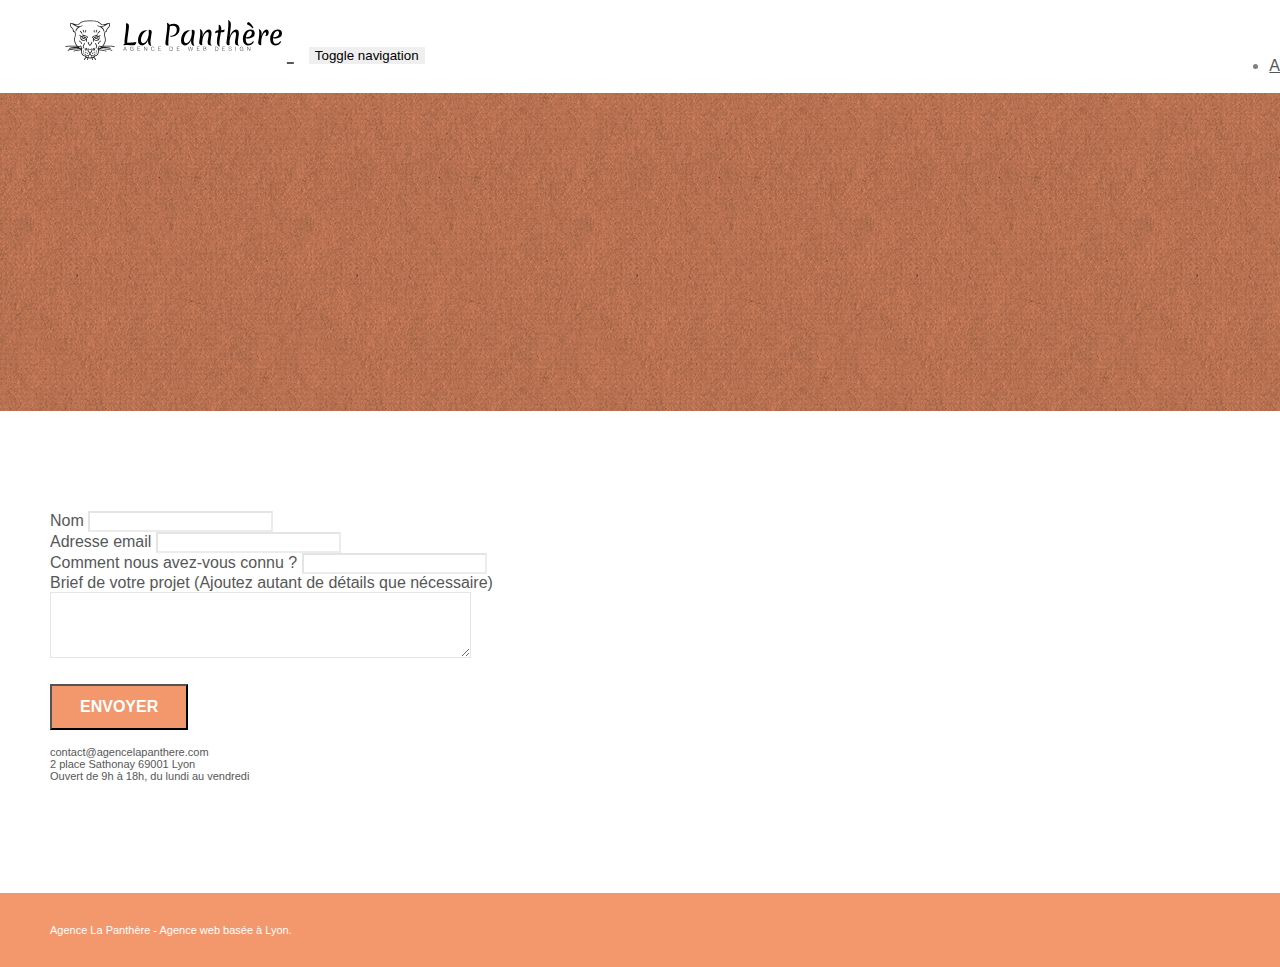
==== contact.html @ d0601a8a "modif" ====
<!doctype html>
<html lang="Default">
<head>
    <meta charset="utf-8">
    <meta name="keywords" content="">
    <meta name="description" content="">
    <meta name="viewport" content="width=device-width, initial-scale=1.0, viewport-fit=cover">
    <link rel="shortcut icon" type="image/png" href="favicon.jpg">
    
	<link rel="stylesheet" type="text/css" href="./css/bootstrap.min.css">
	<link rel="stylesheet" type="text/css" href="style.css">
	<link rel="stylesheet" type="text/css" href="./css/font-awesome.min.css">
	<link rel="stylesheet" type="text/css" href="./css/et-line.min.css">
	
    
	<script src="./js/jquery-2.1.0.min.js"></script>
	<script src="./js/bootstrap.min.js"></script>
	<script src="./js/blocs.min.js"></script>
	<script src="./js/jqBootstrapValidation.js"></script>
	<script src="./js/formHandler.js"></script>
    <title>page2</title>

    
<!-- Analytics -->
 
<!-- Analytics END -->
    
</head>
<body>
<!-- Principal conteneur -->
<div class="page-container">
    
<!-- bloc-0 -->
<div class="bloc bgc-white l-bloc " id="bloc-0">
	<div class="container bloc-sm">
		<nav class="navbar row">
			<div class="navbar-header">
				<a class="navbar-brand" href="index.html">
					<img src="img/agence-la-panthere-monochrome.svg" alt="Logo agence web La Panthère" height="40">
				</a>
				<button id="nav-toggle" type="button" class="ui-navbar-toggle navbar-toggle" data-toggle="collapse" data-target=".navbar-1">
					<span class="sr-only">Toggle navigation</span>
					<span class="icon-bar"></span>
					<span class="icon-bar"></span>
					<span class="icon-bar"></span>
				</button>
			</div>
			<div class="collapse navbar-collapse navbar-1 special-dropdown-nav">
				<ul class="site-navigation nav navbar-nav">
					<li>
						<a href="index.html">Accueil</a>
					</li>
					<li>
						<a href="contact.html">Contact</a>
					</li>
				</ul>
			</div>
		</nav>
	</div>
</div>
<!-- bloc-0 END -->

<!-- bloc-6 -->
<div class="bloc bg-dots-bg bg-repeat bgc-atomic-tangerine d-bloc bloc-bg-texture texture-paper" id="bloc-6">
	<div class="container bloc-lg">
		<div class="row">
			<div class="col-sm-12">
				<h1 class="text-center hero-bloc-text tc-white">
					Parlons web design !
				</h1>
				<p class="text-center mg-lg tc-white tight-width-whitespace">
					Nous sommes ravis que vous souhaitiez collaborer avec notre agence.<br>
					Parlez-nous de votre projet en complétant le formulaire ci-dessous.
				</p>
			</div>
		</div>
	</div>
</div>
<!-- bloc-6 END -->

<!-- bloc-7 -->
<div class="bloc bgc-white l-bloc" id="bloc-7">
	<div class="container bloc-lg">
		<div class="row">
			<div class="col-sm-6">
				<form id="form_1" novalidate success-msg="Your message has been sent." fail-msg="Sorry it seems that our mail server is not responding, Sorry for the inconvenience!">
					<div class="form-group">
						<label>
							Nom
						</label>
						<input id="name" class="form-control" required />
					</div>
					<div class="form-group">
						<label>
							Adresse email
						</label>
						<input id="email" class="form-control" type="email" required />
					</div>
					<div class="form-group">
						<label>
							Comment nous avez-vous connu ?
						</label>
						<input class="form-control" type="email" required id="input_504" />
					</div>
					<div class="form-group">
						<label>
							Brief de votre projet (Ajoutez autant de détails que nécessaire)<br>
						</label><textarea id="message" class="form-control" rows="4" cols="50" required></textarea>
					</div> 
					<button class="bloc-button btn btn-lg btn-block cta-hero btn-atomic-tangerine" type="submit">
						Envoyer
					</button>
				</form>
			</div>
			<div class="col-sm-6">
				<p>
					contact@agencelapanthere.com<br>2 place Sathonay 69001 Lyon<br>Ouvert de 9h à 18h, du lundi au vendredi<br>
				</p>
			</div>
		</div>
	</div>
</div>
<!-- bloc-7 END -->

<!-- ScrollToTop Button -->
<a class="bloc-button btn btn-d scrollToTop" onclick="scrollToTarget('1')"><span class="fa fa-chevron-up"></span></a>
<!-- ScrollToTop Button END-->


<!-- Footer - bloc-8 -->
<div class="bloc bgc-atomic-tangerine d-bloc" id="bloc-8">
	<div class="container bloc-sm">
		<div class="row">
			<div class="col-sm-12">
				<p class="text-center white">
					Agence La Panthère - Agence web basée à Lyon.<br>
				</p>
				<div class="row row-no-gutters social">
					<div class="col-sm-3">
						<div class="text-center">
							<a class="social" href="index.html"><span class="fa fa-twitter icon-md"></span></a>
						</div>
					</div>
					<div class="col-sm-3">
						<div class="text-center">
							<a class="social" href="index.html"><span class="fa fa-facebook icon-md"></span></a>
						</div>
					</div>
					<div class="col-sm-3">
						<div class="text-center">
							<a class="social" href="index.html"><span class="fa fa-dribbble icon-md"></span></a>
						</div>
					</div>
					<div class="col-sm-3">
						<div class="text-center">
							<a class="social" href="index.html"><span class="fa fa-instagram icon-md"></span></a>
						</div>
					</div>
				</div>
			</div>
		</div>
	</div>
</div>
<!-- Footer - bloc-8 END -->

</div>
<!-- Principal conteneur END -->
    

</body>
</html>
---- style.css ----
@import url('https://fonts.googleapis.com/css2?family=Roboto:wght@100;300&display=swap');

body {
    margin: 0;
    padding: 0;
    background: #FFF;
    overflow-x: hidden;
    -webkit-font-smoothing: antialiased;
    -moz-osx-font-smoothing: grayscale;
    font-family: 'Roboto, Helvetica' sans-serif;
}

a,
button {
    transition: all .3s ease-in-out;
    outline: none!important;
}

a:hover {
    text-decoration: none;
    cursor: pointer;
}

#page-loading-blocs-notifaction {
    position: fixed;
    top: 0;
    bottom: 0;
    width: 100%;
    z-index: 100000;
    background: #FFFFFF url("img/pageload-spinner.gif") no-repeat center center;
}

.bloc {
    width: 100%;
    clear: both;
    background: 50% 50% no-repeat;
    padding: 0 50px;
    -webkit-background-size: cover;
    -moz-background-size: cover;
    -o-background-size: cover;
    background-size: cover;
    position: relative;
}

.bloc .container {
    padding-left: 0;
    padding-right: 0;
}

.bloc-lg {
    padding: 100px 50px;
}

.bloc-md {
    padding: 50px;
}

.bloc-sm {
    padding: 20px 50px;
}

.bg-center,
.bg-l-edge,
.bg-r-edge,
.bg-t-edge,
.bg-b-edge,
.bg-tl-edge,
.bg-bl-edge,
.bg-tr-edge,
.bg-br-edge,
.bg-repeat {
    -webkit-background-size: auto!important;
    -moz-background-size: auto!important;
    -o-background-size: auto!important;
    background-size: auto!important;
}

.bg-repeat {
    background: repeat;
}

.bg-t-edge {
    background: top no-repeat;
}

.bloc-bg-texture::before {
    content: "";
    background-size: 2px 2px;
    position: absolute;
    top: 0;
    bottom: 0;
    left: 0;
    right: 0;
}

.texture-paper::before {
    background: url("img/texture-paper.png");
    background-size: 280px 280px;
}

.b-parallax {
    background-attachment: fixed;
}

.d-bloc {
    color: rgba(255, 255, 255, .7);
}

.d-bloc button:hover {
    color: rgba(255, 255, 255, .9);
}

.d-bloc .icon-round,
.d-bloc .icon-square,
.d-bloc .icon-rounded,
.d-bloc .icon-semi-rounded-a,
.d-bloc .icon-semi-rounded-b {
    border-color: rgba(255, 255, 255, .9);
}

.d-bloc .divider-h span {
    border-color: rgba(255, 255, 255, .2);
}

.d-bloc .a-btn,
.d-bloc .navbar a,
.d-bloc .navbar-brand,
.d-bloc a .icon-sm,
.d-bloc a .icon-md,
.d-bloc a .icon-lg,
.d-bloc a .icon-xl,
.d-bloc h1 a,
.d-bloc h2 a,
.d-bloc h3 a,
.d-bloc h4 a,
.d-bloc h5 a,
.d-bloc h6 a,
.d-bloc p a {
    color: rgba(255, 255, 255, .6);
}

.d-bloc .a-btn:hover,
.d-bloc .navbar a:hover,
.d-bloc .navbar-brand:hover,
.d-bloc a:hover .icon-sm,
.d-bloc a:hover .icon-md,
.d-bloc a:hover .icon-lg,
.d-bloc a:hover .icon-xl,
.d-bloc h1 a:hover,
.d-bloc h2 a:hover,
.d-bloc h3 a:hover,
.d-bloc h4 a:hover,
.d-bloc h5 a:hover,
.d-bloc h6 a:hover,
.d-bloc p a:hover {
    color: rgba(255, 255, 255, 1);
}

.d-bloc .navbar-toggle .icon-bar {
    background: rgba(255, 255, 255, 1);
}

.d-bloc .btn-wire,
.d-bloc .btn-wire:hover {
    color: rgba(255, 255, 255, 1);
    border-color: rgba(255, 255, 255, 1);
}

.d-bloc .panel {
    color: rgba(0, 0, 0, .5);
}

.d-bloc .panel button:hover {
    color: rgba(0, 0, 0, .7);
}

.d-bloc .panel icon {
    border-color: rgba(0, 0, 0, .7);
}

.d-bloc .panel .divider-h span {
    border-color: rgba(0, 0, 0, .1);
}

.d-bloc .panel .a-btn {
    color: rgba(0, 0, 0, .6);
}

.d-bloc .panel .a-btn:hover {
    color: rgba(0, 0, 0, 1);
}

.d-bloc .panel .btn-wire,
.d-bloc .panel .btn-wire:hover {
    color: rgba(0, 0, 0, .7);
    border-color: rgba(0, 0, 0, .3);
}

.d-bloc .panel,
.l-bloc {
    color: rgba(0, 0, 0, .5);
}

.d-bloc .panel button:hover,
.l-bloc button:hover {
    color: rgba(0, 0, 0, .7);
}

.l-bloc .icon-round,
.l-bloc .icon-square,
.l-bloc .icon-rounded,
.l-bloc .icon-semi-rounded-a,
.l-bloc .icon-semi-rounded-b {
    border-color: rgba(0, 0, 0, .7);
}

.d-bloc .panel .divider-h span,
.l-bloc .divider-h span {
    border-color: rgba(0, 0, 0, .1);
}

.d-bloc .panel .a-btn,
.l-bloc .a-btn,
.l-bloc .navbar a,
.l-bloc .navbar-brand,
.l-bloc a .icon-sm,
.l-bloc a .icon-md,
.l-bloc a .icon-lg,
.l-bloc a .icon-xl,
.l-bloc h1 a,
.l-bloc h2 a,
.l-bloc h3 a,
.l-bloc h4 a,
.l-bloc h5 a,
.l-bloc h6 a,
.l-bloc p a {
    color: rgba(0, 0, 0, .6);
}

.d-bloc .panel .a-btn:hover,
.l-bloc .a-btn:hover,
.l-bloc .navbar a:hover,
.l-bloc .navbar-brand:hover,
.l-bloc a:hover .icon-sm,
.l-bloc a:hover .icon-md,
.l-bloc a:hover .icon-lg,
.l-bloc a:hover .icon-xl,
.l-bloc h1 a:hover,
.l-bloc h2 a:hover,
.l-bloc h3 a:hover,
.l-bloc h4 a:hover,
.l-bloc h5 a:hover,
.l-bloc h6 a:hover,
.l-bloc p a:hover {
    color: rgba(0, 0, 0, 1);
}

.l-bloc .navbar-toggle .icon-bar {
    color: rgba(0, 0, 0, .6);
}

.d-bloc .panel .btn-wire,
.d-bloc .panel .btn-wire:hover,
.l-bloc .btn-wire,
.l-bloc .btn-wire:hover {
    color: rgba(0, 0, 0, .7);
    border-color: rgba(0, 0, 0, .3);
}

.voffset {
    margin-top: 30px;
}

.voffset-lg {
    margin-top: 80px;
}

.row-no-gutters {
    margin-right: 0;
    margin-left: 0;
}

.row.row-no-gutters > [class^="col-"],
.row.row-no-gutters > [class*=" col-"] {
    padding-right: 0;
    padding-left: 0;
}

#bloc-1-hero h1 {
    font-size: 32px;
}

.navbar {
    margin-bottom: 0;
    z-index: 1;
}

.navbar-brand {
    height: auto;
    padding: 3px 15px;
    font-size: 25px;
    font-weight: normal;
    font-weight: 600;
    line-height: 44px;
}

.navbar-brand img {
    max-height: 200px;
    margin: 0 5px 0 0;
    display: inline;
}

.navbar-brand img[src$=svg] {
    min-width: 100px;
}

.nav-center .navbar-brand img {
    margin: 0;
}

.navbar .nav {
    padding-top: 2px;
    margin-right: -16px;
    float: right;
    z-index: 1;
}

.nav > li {
    float: left;
    margin-top: 4px;
    font-size: 16px;
}

.navbar-nav .open .dropdown-menu > li > a {
    text-align: inherit;
}

.nav > li a:hover,
.nav > li a:focus {
    background: transparent;
}

.navbar-toggle {
    margin: 10px 10px 0 0;
    border: 0px;
}

.navbar-toggle:hover {
    background: transparent!important;
}

.navbar-toggle .icon-bar {
    background-color: rgba(0, 0, 0, .5);
    width: 26px;
}

.nav-invert .navbar .nav {
    float: left;
}

.nav-invert .navbar-header,
.nav-invert .navbar-brand {
    float: right;
    position: relative;
    z-index: 2;
}

@media (min-width: 768px) {
    .site-navigation {
        position: absolute;
        top: 50%;
        right: 20px;
        transform: translate(0, -50%);
        -webkit-transform: translateY(-50%);
    }
    .nav > li .dropdown-menu a,
    .nav > li .dropdown-menu a:hover {
        color: #484848;
    }
    .nav-invert .site-navigation {
        left: 0;
        right: 0;
    }
    .nav-center {
        text-align: center;
    }
    .nav-center .navbar-header {
        width: 100%;
    }
    .nav-center .navbar-header,
    .nav-center .navbar-brand,
    .nav-center .nav > li {
        float: none;
        display: inline-block;
    }
    .nav-center .site-navigation {
        position: relative;
        width: 100%;
        right: 0;
        margin-right: 0px;
        margin-top: 20px;
    }
    .nav-center.mini-nav .navbar-toggle {
        float: none;
        margin: 10px auto 0;
    }
}

.nav > li > .dropdown a {
    background: none!important;
    display: block;
    padding: 14px 15px;
}

nav .caret {
    margin: 0 5px;
}

.dropdown-menu .dropdown-menu {
    top: -8px;
    left: 100%;
}

.dropdown-menu .dropmenu-flow-right {
    top: 100%;
    left: 0;
    margin-left: -1px;
    border-top-left-radius: 0;
    border-top-right-radius: 0;
}

.dropdown-menu .dropdown span {
    border: 4px solid black;
    border-top-color: transparent;
    border-right-color: transparent;
    border-bottom-color: transparent;
    margin: 6px -5px 0 0!important;
    float: right;
}

.mg-md {
    margin-top: 10px;
    margin-bottom: 20px;
}

.mg-lg {
    margin-top: 10px;
    margin-bottom: 40px;
}

.btn {
    margin: 0 5px 5px 0;
}

.btn.pull-right {
    margin: 0 0 5px 5px;
}

.btn-d,
.btn-d:hover,
.btn-d:focus {
    color: #FFF;
    background: rgba(0, 0, 0, .3);
}

button {
    outline: none!important;
}

.btn-rd {
    border-radius: 40px;
}

.btn-clean {
    border: 1px solid rgba(0, 0, 0, .08);
    border-bottom-color: rgba(0, 0, 0, .1);
    text-shadow: 0 1px 0 rgba(0, 0, 1, .1);
    box-shadow: 0 1px 3px rgba(0, 0, 1, .25), inset 0 1px 0 0 rgba(255, 255, 255, .15);
}

.icon-md {
    font-size: 30px!important;
}

.icon-lg {
    font-size: 60px!important;
}

.sm-shadow {
    text-shadow: 0 1px 2px rgba(0, 0, 0, .3);
}

.panel-sq,
.panel-sq .panel-heading,
.panel-sq .panel-footer {
    border-radius: 0;
}

.panel-rd {
    border-radius: 30px;
}

.panel-rd .panel-heading {
    border-radius: 29px 29px 0 0;
}

.panel-rd .panel-footer {
    border-radius: 0 0 29px 29px;
}

.form-control {
    border-color: rgba(0, 0, 0, .1);
    box-shadow: none;
}

.scrollToTop {
    width: 40px;
    height: 40px;
    position: fixed;
    bottom: 20px;
    right: 20px;
    opacity: 0;
    z-index: 500;
    transition: all .3s ease-in-out;
}

.scrollToTop span {
    margin-top: 6px;
}

.showScrollTop {
    font-size: 14px;
    opacity: 1;
}

a[data-lightbox] {
    position: relative;
    display: block;
    text-align: center;
}

a[data-lightbox]:hover::before {
    content: "+";
    font-family: "HelveticaNeue-Light", "Helvetica Neue Light", "Helvetica Neue", Helvetica, Arial;
    font-size: 32px;
    width: 50px;
    height: 50px;
    margin-left: -25px;
    border-radius: 50%;
    background: rgba(0, 0, 0, .6);
    color: #FFF;
    font-weight: 100;
    z-index: 1;
    position: absolute;
    top: 50%;
    transform: translateY(-50%);
    -webkit-transform: translateY(-50%);
}

a[data-lightbox]:hover img {
    opacity: 0.6;
    -webkit-animation-fill-mode: none;
    animation-fill-mode: none;
}

#lightbox-modal {
    display: flex;
    align-items: center;
}

#lightbox-modal .modal-dialog {
    width: 90%;
    max-width: 900px;
    margin: 0 auto 0;
}

#lightbox-modal .modal-dialog img {
    max-height: 90vh;
    margin: 0 auto;
}

.lightbox-caption {
    padding: 20px;
    color: #FFF;
    background: rgba(0, 0, 0, .5);
    position: absolute;
    left: 15px;
    right: 15px;
    bottom: 5px;
}

.close-lightbox {
    color: #FFF;
    font-size: 30px;
    position: absolute;
    top: 20px;
    right: 20px;
    z-index: 20;
    background: rgba(0, 0, 0, .5);
    border: none;
    line-height: 30px;
    padding: 0 9px 5px;
    opacity: 0.3;
}

.close-lightbox:hover,
.next-lightbox:hover,
.prev-lightbox:hover {
    opacity: 1.0;
    color: #FFF;
}

.next-lightbox,
.prev-lightbox {
    font-size: 20px;
    color: rgba(255, 255, 255, .9);
    background: rgba(0, 0, 0, .5);
    transition: all .2s ease-in-out;
    position: absolute;
    top: 45%;
    z-index: 1;
    opacity: 0.4;
}

.next-lightbox {
    padding: 6px 8px 1px 13px;
    right: 25px;
}

.prev-lightbox {
    padding: 6px 13px 1px 10px;
    left: 25px;
}

.snapshot-lb .modal-body {
    padding-bottom: 45px;
}

.snapshot-lb .lightbox-caption {
    padding: 0;
    color: rgba(0, 0, 0, .5);
    background: none;
}

h1,
h2,
h3,
h4,
h5,
h6,
p,
label,
.btn,
a {
    font-family: "helvetica";
    font-weight: 400;
    color: #575757!important;
}

.container {
    max-width: 1000px;
}

.hero-bloc-text {
    font-size: 38px;
}

.hero-bloc-text-sub {
    font-size: 36px;
}

.statement-bloc-text {
    line-height: 26px;
    font-style: italic;
    font-size: 20px;
    text-align: center;
    font-weight: lighter;
    max-width: 520px;
    margin: auto auto auto auto;
}

p {
    font-size: 11px;
}

.tight-width-whitespace {
    max-width: 600px;
    margin: auto auto auto auto;
}

.h1 {
    font-size: 20px;
    font-family: "Open Sans";
}

.cta-hero {
    margin-top: 22px;
    color: #FFFFFF!important;
    text-transform: uppercase;
    padding: 12px 28px 12px 28px;
    font-size: 16px;
    font-weight: 700;
}

.social {
    max-width: 400px;
    margin: auto auto auto auto;
}

h2 {
    font-size: 22px;
    line-height: 1.4em;
}

h3 {
    font-size: 15px;
    text-transform: uppercase;
    font-weight: 700;
    color: #333333!important;
}

.med-width-whitespace {
    max-width: 800px;
    margin: auto auto auto auto;
    box-shadow: 0px 0px 0px #000000;
}

h1 {
    color: #333333!important;
}

h4 {
    color: #333333!important;
}

.icons {
    margin-bottom: 14px;
    margin-top: 24px;
}

.white {
    color: #FFFFFF!important;
}

.portfolio-thumb {
    margin-bottom: 24px;
}

.portfolio-row {
    margin-bottom: 44px;
    margin-top: 50px;
}

.avatar {
    box-shadow: 0px 4px 9px rgba(0, 0, 0, 0.3);
}

.black-background {
    background-color: rgba(165, 147, 99, 0.7);
    padding: 40px 40px 40px 40px;
}

.bold-link {
    font-weight: 900;
    text-decoration: underline!important;
}

.bgc-white {
    background-color: #FFFFFF;
}

.bgc-dark-slate-blue {
    background-color: #364577;
}

.bgc-atomic-tangerine {
    background-color: #F3976C;
}

.tc-white {
    color: #F3976C!important;
}

.btn-atomic-tangerine {
    background: #F3976C;
    color: #FFFFFF!important;
}

.btn-atomic-tangerine:hover {
    background: #c27956!important;
    color: #FFFFFF!important;
}

.ltc-white {
    color: #FFFFFF!important;
}

.ltc-white:hover {
    color: #cccccc!important;
}

.ltc-atomic-tangerine {
    color: #F3976C!important;
}

.ltc-atomic-tangerine:hover {
    color: #c27956!important;
}

.icon-dark-slate-blue {
    color: #364577!important;
    border-color: #364577!important;
}

.bg-dots-bg {
    background-image: url("img/dots-bg.png");
}

.bg-lines-h2-bg {
    background-image: url("img/lines-h2-bg.png");
}

.bg-banniere {
    background-image: url("img/agence-la-panthere.jpg");
}

.bg-presentation {
    background-image: url("img/image-de-presentation.bmp");
}

@media (max-width: 1024px) {
    .bloc {
        padding-left: 20px;
        padding-right: 20px;
    }
    .bloc.full-width-bloc,
    .bloc-tile-2.full-width-bloc .container,
    .bloc-tile-3.full-width-bloc .container,
    .bloc-tile-4.full-width-bloc .container {
        padding-left: 0;
        padding-right: 0;
    }
}

@media (max-width: 992px) and (min-width: 768px) {
    .navbar .nav {
        max-width: 80%
    }
    .nav-center.navbar .nav {
        max-width: 100%
    }
}

@media only screen and (min-device-width: 768px) and (max-device-width: 1024px) and (orientation: landscape) {
    .b-parallax {
        background-attachment: scroll;
    }
}

@media only screen and (min-device-width: 1024px) and (max-device-width: 1366px) and (-webkit-min-device-pixel-ratio: 1.5) {
    .b-parallax {
        background-attachment: scroll;
    }
}

@media (max-width: 991px) {
    .container {
        width: 100%;
    }
    .b-parallax {
        background-attachment: scroll;
    }
    .page-container,
    #hero-bloc {
        overflow-x: hidden;
        position: relative;
    }
    .bloc {
        padding-left: constant(safe-area-inset-left);
        padding-right: constant(safe-area-inset-right);
    }
    .bloc-group,
    .bloc-group .bloc {
        display: block;
        width: 100%;
    }
    .bloc-fill-screen .fill-bloc-top-edge,
    .bloc-fill-screen .fill-bloc-bottom-edge {
        padding: 0 20px;
        padding-left: constant(safe-area-inset-left);
        padding-right: constant(safe-area-inset-right);
    }
}

@media (max-width: 767px) {
    .page-container {
        overflow-x: hidden;
        position: relative;
    }
    h1,
    h2,
    h3,
    h4,
    h5,
    h6,
    p,
    #disqus_thread {
        padding-left: 10px!important;
        padding-right: 10px!important;
    }
    .b-parallax {
        background-attachment: scroll;
    }
    .navbar .nav {
        padding-top: 0;
        border-top: 1px solid rgba(0, 0, 0, .2);
        float: none!important;
    }
    .navbar.row {
        margin-left: 0;
        margin-right: 0;
    }
    .site-navigation {
        position: inherit;
        transform: none;
        -webkit-transform: none;
        -ms-transform: none;
    }
    .nav > li {
        margin-top: 0;
        border-bottom: 1px solid rgba(0, 0, 0, .1);
        background: rgba(0, 0, 0, .05);
        text-align: left;
        padding-left: 15px;
        width: 100%;
    }
    .nav > li:hover {
        background: rgba(0, 0, 0, .08);
    }
    .dropdown .dropdown a .caret {
        float: none;
        margin: 5px 0 0 10px!important;
        border: 4px solid black;
        border-bottom-color: transparent;
        border-right-color: transparent;
        border-left-color: transparent;
    }
    #hero-bloc .navbar .nav {
        background: rgba(0, 0, 0, .8);
    }
    #hero-bloc .navbar .nav a {
        color: rgba(255, 255, 255, .6);
    }
    .hero {
        padding: 50px 0;
    }
    .hero-nav {
        left: -1px;
        right: -1px;
    }
    .navbar-collapse {
        padding: 0;
        overflow-x: hidden;
        -webkit-box-shadow: none;
        box-shadow: none;
    }
    .navbar-brand img {
        max-height: 40px;
        width: auto;
    }
    .nav-invert .navbar-header {
        float: none;
        width: 100%;
    }
    .nav-invert .navbar-toggle {
        float: left;
        margin-left: 10px;
    }
    .bloc {
        padding-left: 0;
        padding-right: 0;
    }
    .bloc-xxl,
    .bloc-xl,
    .bloc-lg {
        padding: 40px 0;
    }
    .bloc-sm,
    .bloc-md {
        padding-left: 0;
        padding-right: 0;
    }
    .bloc-tile-2 .container,
    .bloc-tile-3 .container,
    .bloc-tile-4 .container,
    .bloc-fill-screen .fill-bloc-top-edge,
    .bloc-fill-screen .fill-bloc-bottom-edge {
        padding-left: 0;
        padding-right: 0;
    }
    .a-block {
        padding: 0 10px;
    }
    .btn-dwn {
        display: none;
    }
    .voffset {
        margin-top: 5px;
    }
    .voffset-md {
        margin-top: 20px;
    }
    .voffset-lg {
        margin-top: 30px;
    }
    form {
        padding: 5px;
    }
    .close-lightbox {
        display: inline-block;
    }
    .blocsapp-device-iphone5 {
        background-size: 216px 425px;
        padding-top: 60px;
        width: 216px;
        height: 425px;
    }
    .blocsapp-device-iphone5 img {
        width: 180px;
        height: 320px;
    }
}

@media (max-width: 400px) {
    .bloc {
        padding-left: 0;
        padding-right: 0;
    }
}

@media (max-width: 767px) {
    .bloc-mob-center-text {
        text-align: center;
    }
}
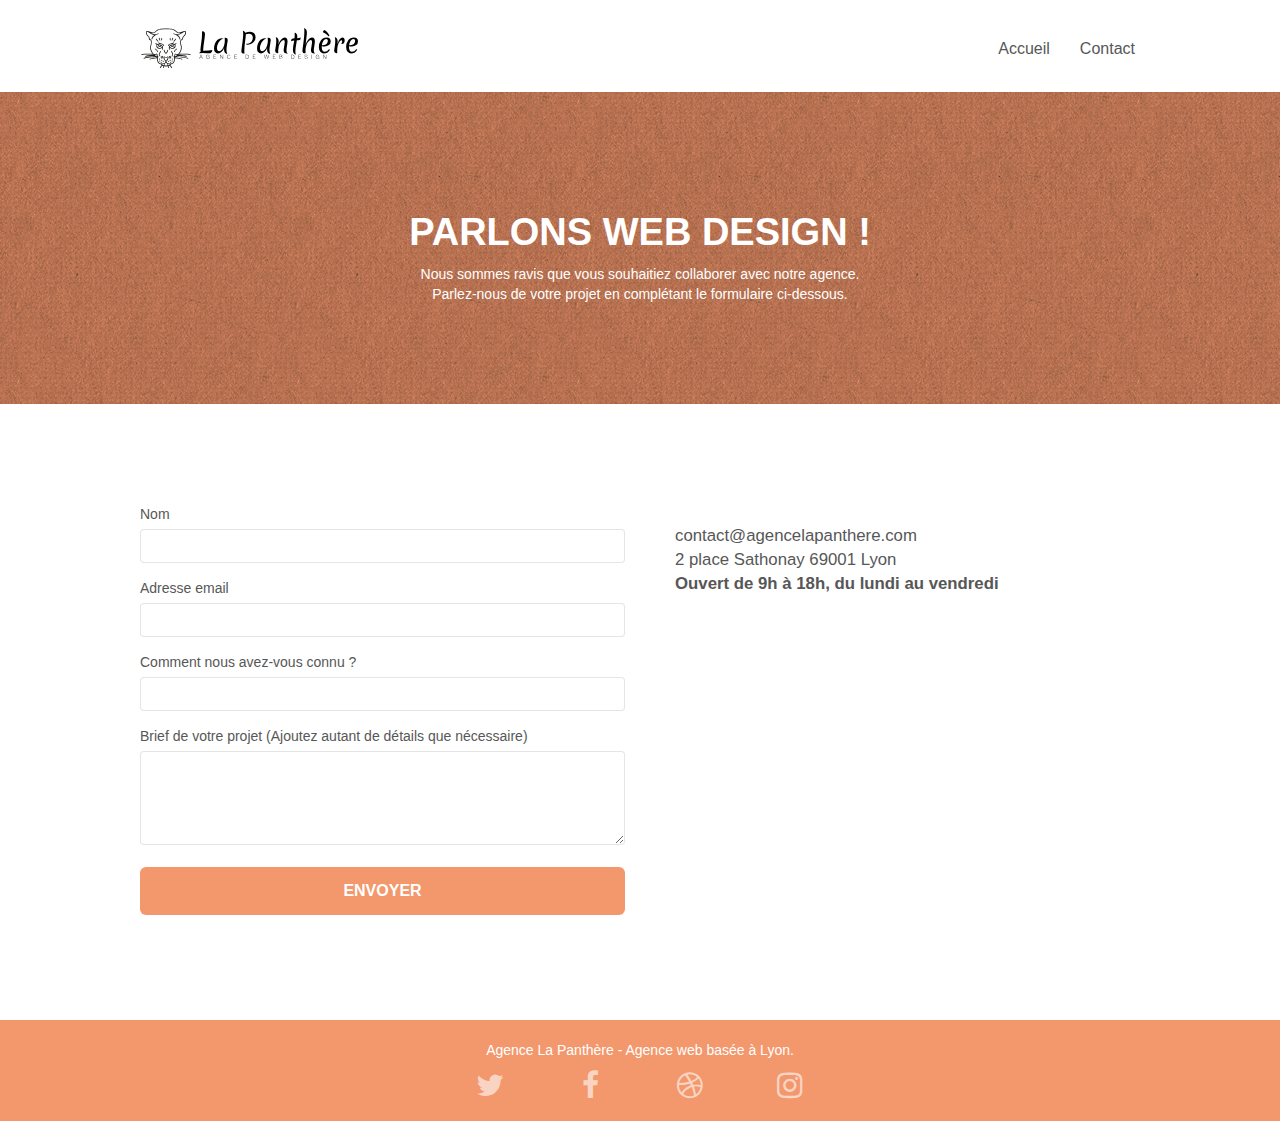
==== commit 4febebc6: "w3c" ====
--- a/contact.html
+++ b/contact.html
@@ -1,32 +1,19 @@
 <!doctype html>
-<html lang="Default">
-<head>
-    <meta charset="utf-8">
-    <meta name="keywords" content="">
-    <meta name="description" content="">
-    <meta name="viewport" content="width=device-width, initial-scale=1.0, viewport-fit=cover">
-    <link rel="shortcut icon" type="image/png" href="favicon.jpg">
-    
-	<link rel="stylesheet" type="text/css" href="./css/bootstrap.min.css">
-	<link rel="stylesheet" type="text/css" href="style.css">
-	<link rel="stylesheet" type="text/css" href="./css/font-awesome.min.css">
-	<link rel="stylesheet" type="text/css" href="./css/et-line.min.css">
-	
-    
-	<script src="./js/jquery-2.1.0.min.js"></script>
-	<script src="./js/bootstrap.min.js"></script>
-	<script src="./js/blocs.min.js"></script>
-	<script src="./js/jqBootstrapValidation.js"></script>
-	<script src="./js/formHandler.js"></script>
-    <title>page2</title>
-
-    
-<!-- Analytics -->
- 
-<!-- Analytics END -->
-    
-</head>
-<body>
+	<html lang="fr">
+		<head>
+			<meta charset="utf-8">
+			<meta name="description" content="La Panthère est une agence de web design qui aide les entreprises à devenir attractives et visibles sur Internet.">
+			<meta name="viewport" content="width=device-width, initial-scale=1.0, viewport-fit=cover">
+			<link rel="shortcut icon" type="image/png" href="favicon.jpg">
+			
+			<link rel="stylesheet" type="text/css" href="./css/bootstrap.css">
+			<link rel="stylesheet" type="text/css" href="style.css">
+			<link rel="stylesheet" type="text/css" href="./css/font-awesome.css">
+			<link rel="stylesheet" type="text/css" href="./css/et-line.css">
+			
+			<title>Contact - Agence web La Panthère</title>
+		</head>
+	<body>
 <!-- Principal conteneur -->
 <div class="page-container">
     
@@ -35,11 +22,8 @@
 	<div class="container bloc-sm">
 		<nav class="navbar row">
 			<div class="navbar-header">
-				<a class="navbar-brand" href="index.html">
-					<img src="img/agence-la-panthere-monochrome.svg" alt="Logo agence web La Panthère" height="40">
-				</a>
+				<a class="navbar-brand" href="index.html"><img src="img/agence-la-panthere-monochrome.svg" alt="Logo agence web La Panthère" height="40"></a>
 				<button id="nav-toggle" type="button" class="ui-navbar-toggle navbar-toggle" data-toggle="collapse" data-target=".navbar-1">
-					<span class="sr-only">Toggle navigation</span>
 					<span class="icon-bar"></span>
 					<span class="icon-bar"></span>
 					<span class="icon-bar"></span>
@@ -64,7 +48,7 @@
 <div class="bloc bg-dots-bg bg-repeat bgc-atomic-tangerine d-bloc bloc-bg-texture texture-paper" id="bloc-6">
 	<div class="container bloc-lg">
 		<div class="row">
-			<div class="col-sm-12">
+			<div class="col-sm-12 header_contact">
 				<h1 class="text-center hero-bloc-text tc-white">
 					Parlons web design !
 				</h1>
@@ -83,24 +67,24 @@
 	<div class="container bloc-lg">
 		<div class="row">
 			<div class="col-sm-6">
-				<form id="form_1" novalidate success-msg="Your message has been sent." fail-msg="Sorry it seems that our mail server is not responding, Sorry for the inconvenience!">
+				<form id="form_1" novalidate>
 					<div class="form-group">
 						<label>
 							Nom
 						</label>
-						<input id="name" class="form-control" required />
+						<input id="name" class="form-control" required>
 					</div>
 					<div class="form-group">
 						<label>
 							Adresse email
 						</label>
-						<input id="email" class="form-control" type="email" required />
+						<input id="email" class="form-control" type="email" required>
 					</div>
 					<div class="form-group">
 						<label>
 							Comment nous avez-vous connu ?
 						</label>
-						<input class="form-control" type="email" required id="input_504" />
+						<input class="form-control" type="email" required id="input_504">
 					</div>
 					<div class="form-group">
 						<label>
@@ -112,9 +96,9 @@
 					</button>
 				</form>
 			</div>
-			<div class="col-sm-6">
+			<div class="col-sm-6 contact_informations">
 				<p>
-					contact@agencelapanthere.com<br>2 place Sathonay 69001 Lyon<br>Ouvert de 9h à 18h, du lundi au vendredi<br>
+					contact@agencelapanthere.com<br>2 place Sathonay 69001 Lyon<br><span>Ouvert de 9h à 18h, du lundi au vendredi</span><br>
 				</p>
 			</div>
 		</div>
@@ -165,7 +149,11 @@
 
 </div>
 <!-- Principal conteneur END -->
-    
+<script src="./js/jquery-2.1.0.js" defer></script>
+<script src="./js/bootstrap.js" defer></script>
+<script src="./js/blocs.js" defer></script>
+<script src="./js/jquery.touchSwipe.js" defer></script>
+<script src="./js/gmaps.js" defer></script>
 
 </body>
 </html>
--- a/style.css
+++ b/style.css
@@ -7,7 +7,7 @@
     overflow-x: hidden;
     -webkit-font-smoothing: antialiased;
     -moz-osx-font-smoothing: grayscale;
-    font-family: 'Roboto, Helvetica' sans-serif;
+    font-family: 'Roboto, Helvetica', sans-serif;
 }
 
 a,
@@ -335,11 +335,28 @@
     text-align: inherit;
 }
 
-.nav > li a:hover,
-.nav > li a:focus {
-    background: transparent;
-}
-
+.nav > li a:hover{
+    background-color:#F3976C ;
+}
+
+.header_contact h1{
+    color: #fff!important;
+    font-weight: bold;
+    text-transform: uppercase;
+}
+.header_contact p{
+    color: #fff!important;
+    font-size: 1em;
+}
+
+.contact_informations p{
+    font-size: 1.2em;
+    padding: 20px;
+}
+.contact_informations span{
+    font-weight: bold;
+}
+ 
 .navbar-toggle {
     margin: 10px 10px 0 0;
     border: 0px;
@@ -364,6 +381,7 @@
     position: relative;
     z-index: 2;
 }
+
 
 @media (min-width: 768px) {
     .site-navigation {
@@ -680,7 +698,31 @@
 }
 
 p {
-    font-size: 11px;
+    font-size: 1em;
+}
+
+.avis_center p{
+    font-size: 1.1em;
+    padding: 15px;
+}
+
+.avis_center::before{
+    content: "";
+    border-top: 1px solid black;
+    position: absolute;
+    border-right: 2px solid black;
+    border-bottom: 2px solid black;
+    border-left: 1px solid black;
+    top: 0;
+    right: 0;
+    bottom: 0;
+    left: 0;
+  }
+
+.avis_center span{
+    font-size: 1em;
+    color: #F3976C;
+    font-weight: bold;
 }
 
 .tight-width-whitespace {
@@ -740,6 +782,7 @@
 
 .white {
     color: #FFFFFF!important;
+    font-size: 1em;
 }
 
 .portfolio-thumb {
@@ -756,7 +799,7 @@
 }
 
 .black-background {
-    background-color: rgba(165, 147, 99, 0.7);
+    background-color: #65743A;
     padding: 40px 40px 40px 40px;
 }
 
@@ -781,6 +824,23 @@
     color: #F3976C!important;
 }
 
+.contact_center{
+    color: #fff !important;
+    font-size: 1.8em;
+    font-weight: bold;
+}
+.header_center{
+    color: #fff!important;
+    font-weight: bold;
+    text-transform: uppercase;
+    font-size: 1.2em;
+}
+.text-center_description{
+    font-size: 1.2em;
+    text-align: center;
+    margin-bottom: 5px;
+}
+
 .btn-atomic-tangerine {
     background: #F3976C;
     color: #FFFFFF!important;
@@ -793,11 +853,15 @@
 
 .ltc-white {
     color: #FFFFFF!important;
+    font-weight: bold;
+    text-transform:uppercase;
+    
 }
 
 .ltc-white:hover {
     color: #cccccc!important;
 }
+
 
 .ltc-atomic-tangerine {
     color: #F3976C!important;
@@ -825,7 +889,7 @@
 }
 
 .bg-presentation {
-    background-image: url("img/image-de-presentation.bmp");
+    background-image: url("img/image-de-presentation.jpg");
 }
 
 @media (max-width: 1024px) {
@@ -851,13 +915,13 @@
     }
 }
 
-@media only screen and (min-device-width: 768px) and (max-device-width: 1024px) and (orientation: landscape) {
+@media only screen and (min-width: 768px) and (max-width: 1024px) and (orientation: landscape) {
     .b-parallax {
         background-attachment: scroll;
     }
 }
 
-@media only screen and (min-device-width: 1024px) and (max-device-width: 1366px) and (-webkit-min-device-pixel-ratio: 1.5) {
+@media only screen and (min-width: 1024px) and (max-width: 1366px) and (-webkit-min-pixel-ratio: 1.5) {
     .b-parallax {
         background-attachment: scroll;
     }
@@ -875,10 +939,7 @@
         overflow-x: hidden;
         position: relative;
     }
-    .bloc {
-        padding-left: constant(safe-area-inset-left);
-        padding-right: constant(safe-area-inset-right);
-    }
+    
     .bloc-group,
     .bloc-group .bloc {
         display: block;
@@ -887,8 +948,6 @@
     .bloc-fill-screen .fill-bloc-top-edge,
     .bloc-fill-screen .fill-bloc-bottom-edge {
         padding: 0 20px;
-        padding-left: constant(safe-area-inset-left);
-        padding-right: constant(safe-area-inset-right);
     }
 }
 
@@ -937,6 +996,7 @@
     .nav > li:hover {
         background: rgba(0, 0, 0, .08);
     }
+    
     .dropdown .dropdown a .caret {
         float: none;
         margin: 5px 0 0 10px!important;
--- a/css/et-line.css
+++ b/css/et-line.css
@@ -0,0 +1,519 @@
+@font-face {
+    font-family: et-line;
+    src: url(../fonts/et-line.eot);
+    src: url(../fonts/et-line.eot?#iefix) format('embedded-opentype'), url(../fonts/et-line.woff) format('woff'), url(../fonts/et-line.ttf) format('truetype'), url(../fonts/et-line.svg#et-line) format('svg');
+    font-weight: 400;
+    font-style: normal
+}
+
+.et-icon-adjustments,
+.et-icon-alarmclock,
+.et-icon-anchor,
+.et-icon-aperture,
+.et-icon-attachment,
+.et-icon-bargraph,
+.et-icon-basket,
+.et-icon-beaker,
+.et-icon-bike,
+.et-icon-book-open,
+.et-icon-briefcase,
+.et-icon-browser,
+.et-icon-calendar,
+.et-icon-camera,
+.et-icon-caution,
+.et-icon-chat,
+.et-icon-circle-compass,
+.et-icon-clipboard,
+.et-icon-clock,
+.et-icon-cloud,
+.et-icon-compass,
+.et-icon-desktop,
+.et-icon-dial,
+.et-icon-document,
+.et-icon-documents,
+.et-icon-download,
+.et-icon-dribbble,
+.et-icon-edit,
+.et-icon-envelope,
+.et-icon-expand,
+.et-icon-facebook,
+.et-icon-flag,
+.et-icon-focus,
+.et-icon-gears,
+.et-icon-genius,
+.et-icon-gift,
+.et-icon-global,
+.et-icon-globe,
+.et-icon-googleplus,
+.et-icon-grid,
+.et-icon-happy,
+.et-icon-hazardous,
+.et-icon-heart,
+.et-icon-hotairballoon,
+.et-icon-hourglass,
+.et-icon-key,
+.et-icon-laptop,
+.et-icon-layers,
+.et-icon-lifesaver,
+.et-icon-lightbulb,
+.et-icon-linegraph,
+.et-icon-linkedin,
+.et-icon-lock,
+.et-icon-magnifying-glass,
+.et-icon-map,
+.et-icon-map-pin,
+.et-icon-megaphone,
+.et-icon-mic,
+.et-icon-mobile,
+.et-icon-newspaper,
+.et-icon-notebook,
+.et-icon-paintbrush,
+.et-icon-paperclip,
+.et-icon-pencil,
+.et-icon-phone,
+.et-icon-picture,
+.et-icon-pictures,
+.et-icon-piechart,
+.et-icon-presentation,
+.et-icon-pricetags,
+.et-icon-printer,
+.et-icon-profile-female,
+.et-icon-profile-male,
+.et-icon-puzzle,
+.et-icon-quote,
+.et-icon-recycle,
+.et-icon-refresh,
+.et-icon-ribbon,
+.et-icon-rss,
+.et-icon-sad,
+.et-icon-scissors,
+.et-icon-scope,
+.et-icon-search,
+.et-icon-shield,
+.et-icon-speedometer,
+.et-icon-strategy,
+.et-icon-streetsign,
+.et-icon-tablet,
+.et-icon-target,
+.et-icon-telescope,
+.et-icon-toolbox,
+.et-icon-tools,
+.et-icon-tools-2,
+.et-icon-trophy,
+.et-icon-tumblr,
+.et-icon-twitter,
+.et-icon-upload,
+.et-icon-video,
+.et-icon-wallet,
+.et-icon-wine {
+    font-family: et-line;
+    speak: none;
+    font-style: normal;
+    font-weight: 400;
+    font-variant: normal;
+    text-transform: none;
+    line-height: 1;
+    -webkit-font-smoothing: antialiased;
+    -moz-osx-font-smoothing: grayscale;
+    display: inline-block
+}
+
+.et-icon-mobile:before {
+    content: "\e000"
+}
+
+.et-icon-laptop:before {
+    content: "\e001"
+}
+
+.et-icon-desktop:before {
+    content: "\e002"
+}
+
+.et-icon-tablet:before {
+    content: "\e003"
+}
+
+.et-icon-phone:before {
+    content: "\e004"
+}
+
+.et-icon-document:before {
+    content: "\e005"
+}
+
+.et-icon-documents:before {
+    content: "\e006"
+}
+
+.et-icon-search:before {
+    content: "\e007"
+}
+
+.et-icon-clipboard:before {
+    content: "\e008"
+}
+
+.et-icon-newspaper:before {
+    content: "\e009"
+}
+
+.et-icon-notebook:before {
+    content: "\e00a"
+}
+
+.et-icon-book-open:before {
+    content: "\e00b"
+}
+
+.et-icon-browser:before {
+    content: "\e00c"
+}
+
+.et-icon-calendar:before {
+    content: "\e00d"
+}
+
+.et-icon-presentation:before {
+    content: "\e00e"
+}
+
+.et-icon-picture:before {
+    content: "\e00f"
+}
+
+.et-icon-pictures:before {
+    content: "\e010"
+}
+
+.et-icon-video:before {
+    content: "\e011"
+}
+
+.et-icon-camera:before {
+    content: "\e012"
+}
+
+.et-icon-printer:before {
+    content: "\e013"
+}
+
+.et-icon-toolbox:before {
+    content: "\e014"
+}
+
+.et-icon-briefcase:before {
+    content: "\e015"
+}
+
+.et-icon-wallet:before {
+    content: "\e016"
+}
+
+.et-icon-gift:before {
+    content: "\e017"
+}
+
+.et-icon-bargraph:before {
+    content: "\e018"
+}
+
+.et-icon-grid:before {
+    content: "\e019"
+}
+
+.et-icon-expand:before {
+    content: "\e01a"
+}
+
+.et-icon-focus:before {
+    content: "\e01b"
+}
+
+.et-icon-edit:before {
+    content: "\e01c"
+}
+
+.et-icon-adjustments:before {
+    content: "\e01d"
+}
+
+.et-icon-ribbon:before {
+    content: "\e01e"
+}
+
+.et-icon-hourglass:before {
+    content: "\e01f"
+}
+
+.et-icon-lock:before {
+    content: "\e020"
+}
+
+.et-icon-megaphone:before {
+    content: "\e021"
+}
+
+.et-icon-shield:before {
+    content: "\e022"
+}
+
+.et-icon-trophy:before {
+    content: "\e023"
+}
+
+.et-icon-flag:before {
+    content: "\e024"
+}
+
+.et-icon-map:before {
+    content: "\e025"
+}
+
+.et-icon-puzzle:before {
+    content: "\e026"
+}
+
+.et-icon-basket:before {
+    content: "\e027"
+}
+
+.et-icon-envelope:before {
+    content: "\e028"
+}
+
+.et-icon-streetsign:before {
+    content: "\e029"
+}
+
+.et-icon-telescope:before {
+    content: "\e02a"
+}
+
+.et-icon-gears:before {
+    content: "\e02b"
+}
+
+.et-icon-key:before {
+    content: "\e02c"
+}
+
+.et-icon-paperclip:before {
+    content: "\e02d"
+}
+
+.et-icon-attachment:before {
+    content: "\e02e"
+}
+
+.et-icon-pricetags:before {
+    content: "\e02f"
+}
+
+.et-icon-lightbulb:before {
+    content: "\e030"
+}
+
+.et-icon-layers:before {
+    content: "\e031"
+}
+
+.et-icon-pencil:before {
+    content: "\e032"
+}
+
+.et-icon-tools:before {
+    content: "\e033"
+}
+
+.et-icon-tools-2:before {
+    content: "\e034"
+}
+
+.et-icon-scissors:before {
+    content: "\e035"
+}
+
+.et-icon-paintbrush:before {
+    content: "\e036"
+}
+
+.et-icon-magnifying-glass:before {
+    content: "\e037"
+}
+
+.et-icon-circle-compass:before {
+    content: "\e038"
+}
+
+.et-icon-linegraph:before {
+    content: "\e039"
+}
+
+.et-icon-mic:before {
+    content: "\e03a"
+}
+
+.et-icon-strategy:before {
+    content: "\e03b"
+}
+
+.et-icon-beaker:before {
+    content: "\e03c"
+}
+
+.et-icon-caution:before {
+    content: "\e03d"
+}
+
+.et-icon-recycle:before {
+    content: "\e03e"
+}
+
+.et-icon-anchor:before {
+    content: "\e03f"
+}
+
+.et-icon-profile-male:before {
+    content: "\e040"
+}
+
+.et-icon-profile-female:before {
+    content: "\e041"
+}
+
+.et-icon-bike:before {
+    content: "\e042"
+}
+
+.et-icon-wine:before {
+    content: "\e043"
+}
+
+.et-icon-hotairballoon:before {
+    content: "\e044"
+}
+
+.et-icon-globe:before {
+    content: "\e045"
+}
+
+.et-icon-genius:before {
+    content: "\e046"
+}
+
+.et-icon-map-pin:before {
+    content: "\e047"
+}
+
+.et-icon-dial:before {
+    content: "\e048"
+}
+
+.et-icon-chat:before {
+    content: "\e049"
+}
+
+.et-icon-heart:before {
+    content: "\e04a"
+}
+
+.et-icon-cloud:before {
+    content: "\e04b"
+}
+
+.et-icon-upload:before {
+    content: "\e04c"
+}
+
+.et-icon-download:before {
+    content: "\e04d"
+}
+
+.et-icon-target:before {
+    content: "\e04e"
+}
+
+.et-icon-hazardous:before {
+    content: "\e04f"
+}
+
+.et-icon-piechart:before {
+    content: "\e050"
+}
+
+.et-icon-speedometer:before {
+    content: "\e051"
+}
+
+.et-icon-global:before {
+    content: "\e052"
+}
+
+.et-icon-compass:before {
+    content: "\e053"
+}
+
+.et-icon-lifesaver:before {
+    content: "\e054"
+}
+
+.et-icon-clock:before {
+    content: "\e055"
+}
+
+.et-icon-aperture:before {
+    content: "\e056"
+}
+
+.et-icon-quote:before {
+    content: "\e057"
+}
+
+.et-icon-scope:before {
+    content: "\e058"
+}
+
+.et-icon-alarmclock:before {
+    content: "\e059"
+}
+
+.et-icon-refresh:before {
+    content: "\e05a"
+}
+
+.et-icon-happy:before {
+    content: "\e05b"
+}
+
+.et-icon-sad:before {
+    content: "\e05c"
+}
+
+.et-icon-facebook:before {
+    content: "\e05d"
+}
+
+.et-icon-twitter:before {
+    content: "\e05e"
+}
+
+.et-icon-googleplus:before {
+    content: "\e05f"
+}
+
+.et-icon-rss:before {
+    content: "\e060"
+}
+
+.et-icon-tumblr:before {
+    content: "\e061"
+}
+
+.et-icon-linkedin:before {
+    content: "\e062"
+}
+
+.et-icon-dribbble:before {
+    content: "\e063"
+}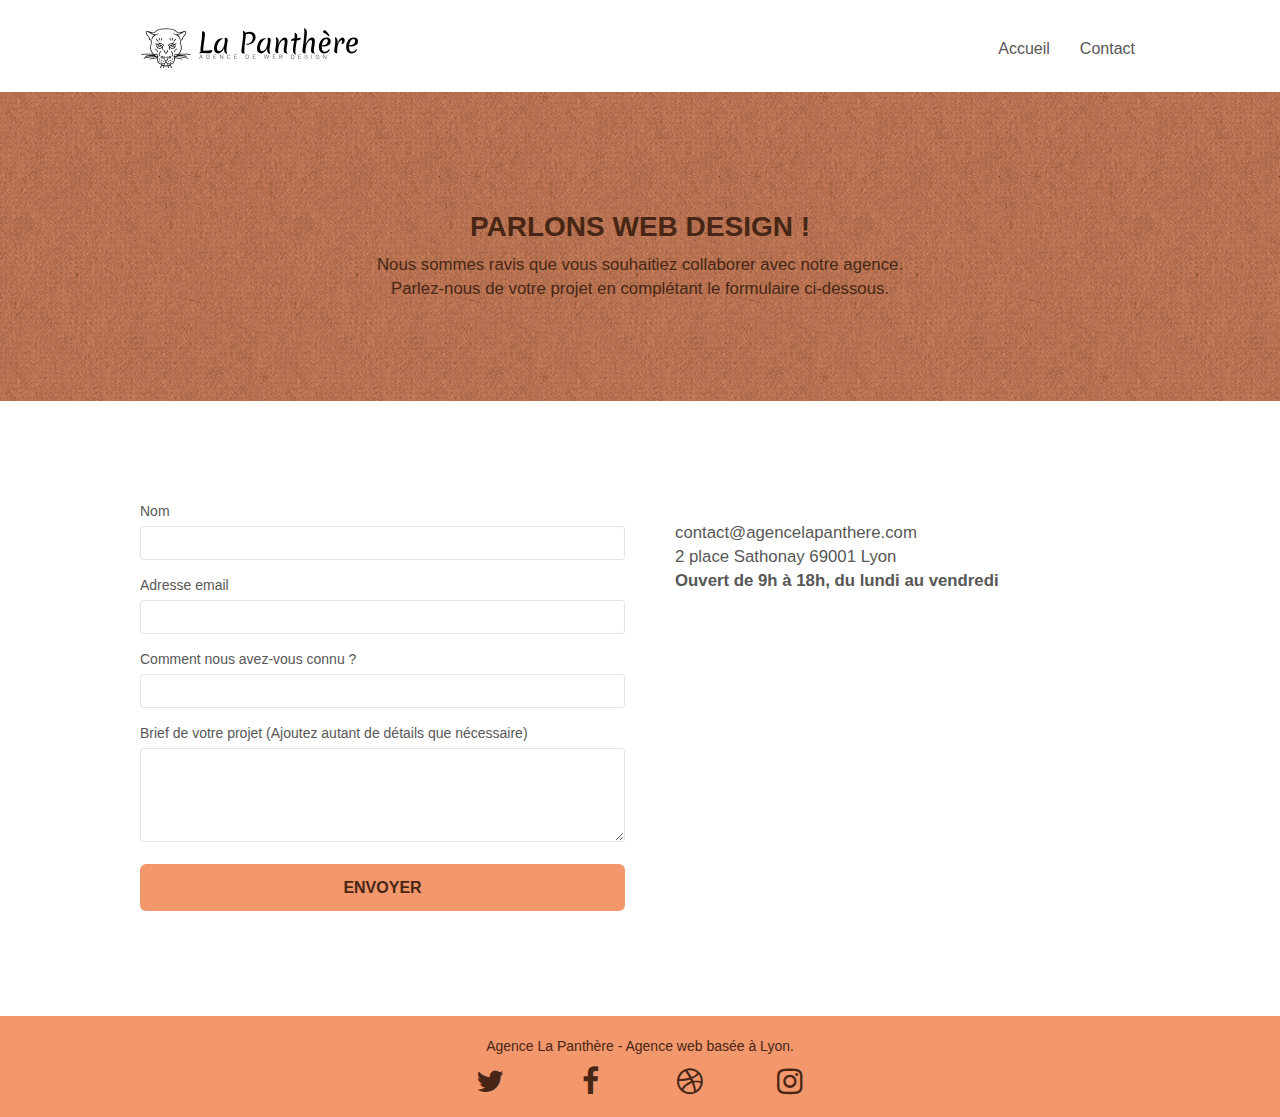
==== commit a8a0f411: "refactor contact / style" ====
--- a/contact.html
+++ b/contact.html
@@ -24,6 +24,7 @@
 			<div class="navbar-header">
 				<a class="navbar-brand" href="index.html"><img src="img/agence-la-panthere-monochrome.svg" alt="Logo agence web La Panthère" height="40"></a>
 				<button id="nav-toggle" type="button" class="ui-navbar-toggle navbar-toggle" data-toggle="collapse" data-target=".navbar-1">
+					<span class="sr-only">Toggle navigation</span>
 					<span class="icon-bar"></span>
 					<span class="icon-bar"></span>
 					<span class="icon-bar"></span>
@@ -69,27 +70,28 @@
 			<div class="col-sm-6">
 				<form id="form_1" novalidate>
 					<div class="form-group">
-						<label>
+						<label for="name">
 							Nom
 						</label>
-						<input id="name" class="form-control" required>
+						<input id="name" class="form-control" required="">
 					</div>
 					<div class="form-group">
-						<label>
+						<label for="email">
 							Adresse email
 						</label>
-						<input id="email" class="form-control" type="email" required>
+						<input id="email" class="form-control" type="email" required="">
 					</div>
 					<div class="form-group">
-						<label>
+						<label for="how">
 							Comment nous avez-vous connu ?
 						</label>
-						<input class="form-control" type="email" required id="input_504">
+						<input class="form-control" type="text" required="" id="how">
 					</div>
 					<div class="form-group">
-						<label>
+						<label for="message">
 							Brief de votre projet (Ajoutez autant de détails que nécessaire)<br>
-						</label><textarea id="message" class="form-control" rows="4" cols="50" required></textarea>
+						</label>
+					<textarea id="message" class="form-control" rows="4" cols="50" required=""></textarea>
 					</div> 
 					<button class="bloc-button btn btn-lg btn-block cta-hero btn-atomic-tangerine" type="submit">
 						Envoyer
@@ -116,28 +118,29 @@
 	<div class="container bloc-sm">
 		<div class="row">
 			<div class="col-sm-12">
-				<p class="text-center white">
+				<p class="text-center text_footer">
 					Agence La Panthère - Agence web basée à Lyon.<br>
 				</p>
 				<div class="row row-no-gutters social">
 					<div class="col-sm-3">
 						<div class="text-center">
-							<a class="social" href="index.html"><span class="fa fa-twitter icon-md"></span></a>
+							<a class="social" href="https://twitter.com/"><span aria-hidden="true" class="fa fa-twitter icon-md"></span></a>
 						</div>
 					</div>
 					<div class="col-sm-3">
 						<div class="text-center">
-							<a class="social" href="index.html"><span class="fa fa-facebook icon-md"></span></a>
+							<a class="social" href="https://www.facebook.com/"><span aria-hidden="true" class="fa fa-facebook icon-md"></span></a>
 						</div>
 					</div>
 					<div class="col-sm-3">
 						<div class="text-center">
-							<a class="social" href="index.html"><span class="fa fa-dribbble icon-md"></span></a>
+							<a class="social" href="https://dribbble.com/"><span aria-hidden="true" class="fa fa-dribbble icon-md"></span></a>
 						</div>
 					</div>
 					<div class="col-sm-3">
 						<div class="text-center">
-							<a class="social" href="index.html"><span class="fa fa-instagram icon-md"></span></a>
+							<a class="social" href="https://www.instagram.com/"><span aria-hidden="true" class="fa fa-instagram icon-md"></span>
+							</a>
 						</div>
 					</div>
 				</div>
--- a/style.css
+++ b/style.css
@@ -1,4 +1,4 @@
-@import url('https://fonts.googleapis.com/css2?family=Roboto:wght@100;300&display=swap');
+
 
 body {
     margin: 0;
@@ -125,10 +125,6 @@
 .d-bloc .a-btn,
 .d-bloc .navbar a,
 .d-bloc .navbar-brand,
-.d-bloc a .icon-sm,
-.d-bloc a .icon-md,
-.d-bloc a .icon-lg,
-.d-bloc a .icon-xl,
 .d-bloc h1 a,
 .d-bloc h2 a,
 .d-bloc h3 a,
@@ -142,10 +138,6 @@
 .d-bloc .a-btn:hover,
 .d-bloc .navbar a:hover,
 .d-bloc .navbar-brand:hover,
-.d-bloc a:hover .icon-sm,
-.d-bloc a:hover .icon-md,
-.d-bloc a:hover .icon-lg,
-.d-bloc a:hover .icon-xl,
 .d-bloc h1 a:hover,
 .d-bloc h2 a:hover,
 .d-bloc h3 a:hover,
@@ -155,6 +147,21 @@
 .d-bloc p a:hover {
     color: rgba(255, 255, 255, 1);
 }
+
+.d-bloc a .icon-sm,
+.d-bloc a .icon-md,
+.d-bloc a .icon-lg,
+.d-bloc a .icon-xl{
+    color: #472615;
+}
+
+.d-bloc a:hover .icon-sm,
+.d-bloc a:hover .icon-md,
+.d-bloc a:hover .icon-lg,
+.d-bloc a:hover .icon-xl{
+    color: rgba(71, 38, 21, .8);
+}
+
 
 .d-bloc .navbar-toggle .icon-bar {
     background: rgba(255, 255, 255, 1);
@@ -340,13 +347,14 @@
 }
 
 .header_contact h1{
-    color: #fff!important;
+    color: #472615!important;
     font-weight: bold;
+    font-size: 2em;
     text-transform: uppercase;
 }
 .header_contact p{
-    color: #fff!important;
-    font-size: 1em;
+    color: #472615!important;
+    font-size: 1.2em;
 }
 
 .contact_informations p{
@@ -459,6 +467,7 @@
 .mg-md {
     margin-top: 10px;
     margin-bottom: 20px;
+    font-weight: bold;
 }
 
 .mg-lg {
@@ -721,7 +730,7 @@
 
 .avis_center span{
     font-size: 1em;
-    color: #F3976C;
+    color: #472615;
     font-weight: bold;
 }
 
@@ -751,7 +760,7 @@
 
 h2 {
     font-size: 22px;
-    line-height: 1.4em;
+    line-height: 30px;
 }
 
 h3 {
@@ -781,10 +790,13 @@
 }
 
 .white {
-    color: #FFFFFF!important;
+    color: #fff!important;
     font-size: 1em;
 }
-
+.text_footer {
+    color: #472615!important;
+    font-size: 1em;
+}
 .portfolio-thumb {
     margin-bottom: 24px;
 }
@@ -799,7 +811,7 @@
 }
 
 .black-background {
-    background-color: #65743A;
+    background-color: rgb(71, 38, 21, .9);
     padding: 40px 40px 40px 40px;
 }
 
@@ -822,6 +834,7 @@
 
 .tc-white {
     color: #F3976C!important;
+    font-size: 1.2em;
 }
 
 .contact_center{
@@ -843,12 +856,12 @@
 
 .btn-atomic-tangerine {
     background: #F3976C;
-    color: #FFFFFF!important;
+    color: #472615!important;
 }
 
 .btn-atomic-tangerine:hover {
     background: #c27956!important;
-    color: #FFFFFF!important;
+    color: #472615!important;
 }
 
 .ltc-white {
